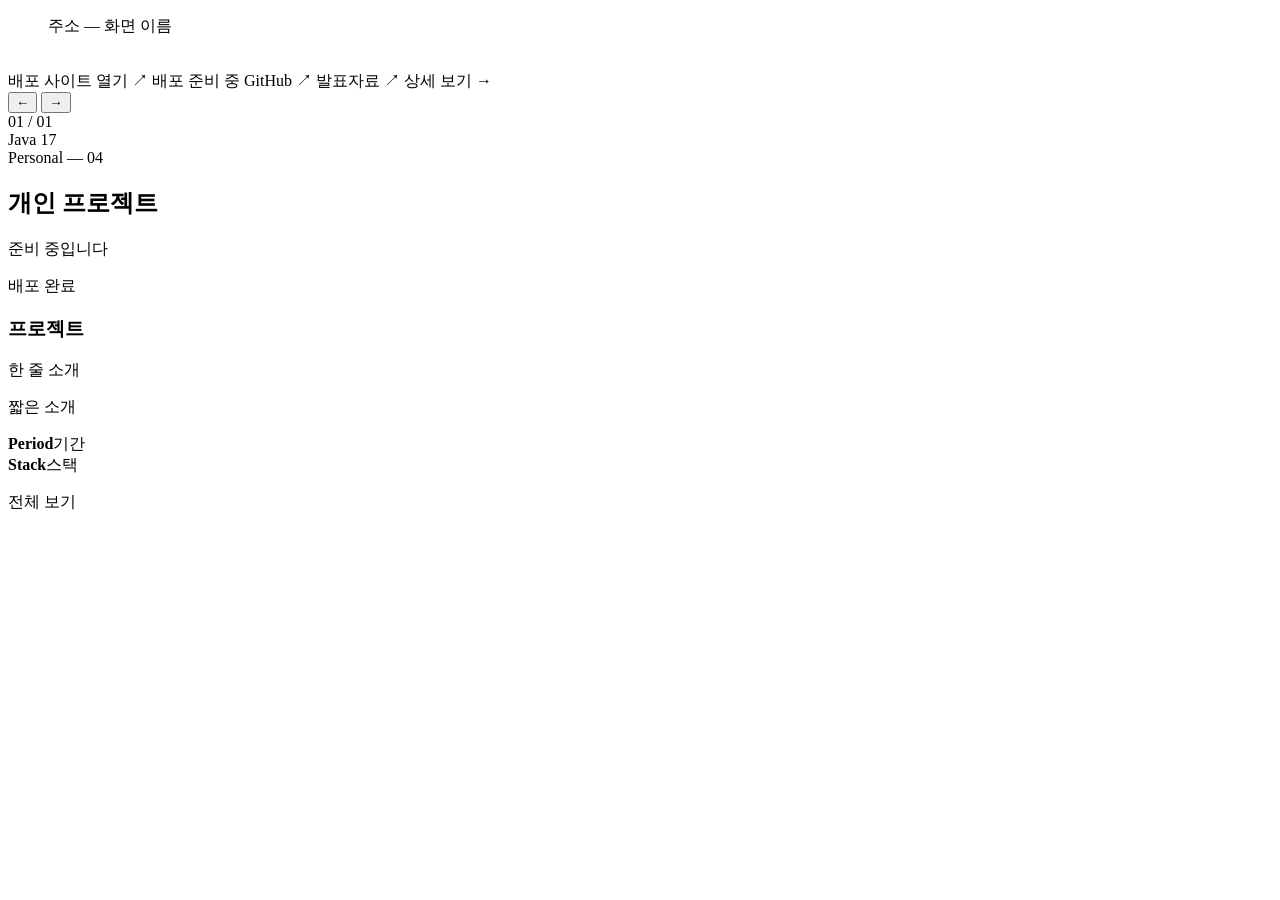
==== src/main/resources/templates/fragments/project.html @ 3ea21c9f "포트폴리오 홈페이지 + Docker·ECR·EC2 배포 구성 - Dockerfile(2단계 빌드, 비-root, 컨테이너 8080) 과 .dockerignore 추가 - deplo" ====
<!DOCTYPE html>
<html lang="ko" xmlns:th="http://www.thymeleaf.org">
<body>

<!-- 화면 이미지 한 장 (브라우저 창 모양 틀) -->
<figure class="shot" th:fragment="frame(project, shot)">
    <div class="bar">
        <i></i><i></i><i></i>
        <span th:text="${(project.deployed ? project.liveUrl : project.slug + '.local') + ' — ' + shot.label}">주소 — 화면 이름</span>
    </div>
    <img th:src="@{${shot.image}}" th:alt="${project.name + ' ' + shot.label + ' 화면'}" alt="">
</figure>

<!-- 배포 사이트 · 저장소 · 상세 링크 -->
<div class="acts" th:fragment="actions(project, showDetail)">
    <a th:if="${project.deployed}" class="chip go"
       th:href="${project.liveUrl}" target="_blank" rel="noopener">배포 사이트 열기 ↗</a>
    <span th:unless="${project.deployed}" class="chip" aria-disabled="true">배포 준비 중</span>
    <a th:if="${project.repoLinked}" class="chip"
       th:href="${project.repoUrl}" target="_blank" rel="noopener">GitHub ↗</a>
    <a th:if="${project.deckLinked}" class="chip"
       th:href="${project.deckUrl}" target="_blank" rel="noopener">발표자료 ↗</a>
    <a th:if="${showDetail}" class="chip" th:href="@{'/projects/' + ${project.slug}}">상세 보기 →</a>
</div>

<!-- 슬라이더 조작부 -->
<div class="ctrl" th:fragment="controls(total)" th:if="${total > 1}">
    <button class="nav-b" type="button" data-prev aria-label="이전 화면">&#8592;</button>
    <button class="nav-b" type="button" data-next aria-label="다음 화면">&#8594;</button>
    <div class="dots" data-dots></div>
    <span class="count" data-count
          th:text="'01 / ' + ${#numbers.formatInteger(total, 2)}">01 / 01</span>
</div>

<!-- 기술 스택 -->
<div class="stack" th:fragment="stack(items)">
    <span class="tech" th:each="tech : ${items}" th:text="${tech}">Java 17</span>
</div>

<!-- 메인의 프로젝트 구역: 대표 화면 한 장씩 슬라이드로 넘긴다 -->
<section class="sec" th:fragment="homeSection(kind, projects)" th:attr="data-section=${kind.path}">
    <div class="grid-bg"></div>
    <div class="sec-body">
        <span class="lab" th:text="${kind.labelEn} + ' — ' + ${#numbers.formatInteger(projects.size(), 2)}">Personal — 04</span>
        <h2 class="sh" th:text="${kind.label}">개인 프로젝트</h2>

        <p class="empty" th:if="${projects.isEmpty()}"
           th:text="'등록된 ' + ${kind.label} + '가 아직 없습니다.'">준비 중입니다</p>

        <th:block th:unless="${projects.isEmpty()}">
        <div class="slider" data-slider tabindex="0" role="region"
             th:attr="aria-label=${kind.label} + ' 슬라이드'">
            <div class="slider-window">
                <div class="slider-track" data-track>
                    <div class="slide" data-slide th:each="project : ${projects}">
                        <div class="pane">
                            <figure th:replace="~{fragments/project :: frame(${project}, ${project.coverShot})}"></figure>
                            <div class="pinfo">
                                <span class="lab dim" th:text="${project.sample} ? '예시 데이터' : '배포 완료'">배포 완료</span>
                                <h3 class="nm" th:text="${project.name}">프로젝트</h3>
                                <div class="tg" th:text="${project.tagline}">한 줄 소개</div>
                                <p th:text="${project.summary}">짧은 소개</p>
                                <div class="meta">
                                    <div><b>Period</b><span th:text="${project.period}">기간</span></div>
                                    <div><b>Stack</b><span th:text="${#strings.listJoin(project.primaryStack, ' · ')}">스택</span></div>
                                </div>
                                <div th:replace="~{fragments/project :: actions(${project}, true)}"></div>
                            </div>
                        </div>
                    </div>
                </div>
            </div>
            <div th:replace="~{fragments/project :: controls(${projects.size()})}"></div>
        </div>

        <p class="more">
            <a class="back" th:href="@{'/' + ${kind.path}}" th:text="${kind.label} + ' 전체 보기 →'">전체 보기</a>
        </p>
        </th:block>
    </div>
</section>

</body>
</html>
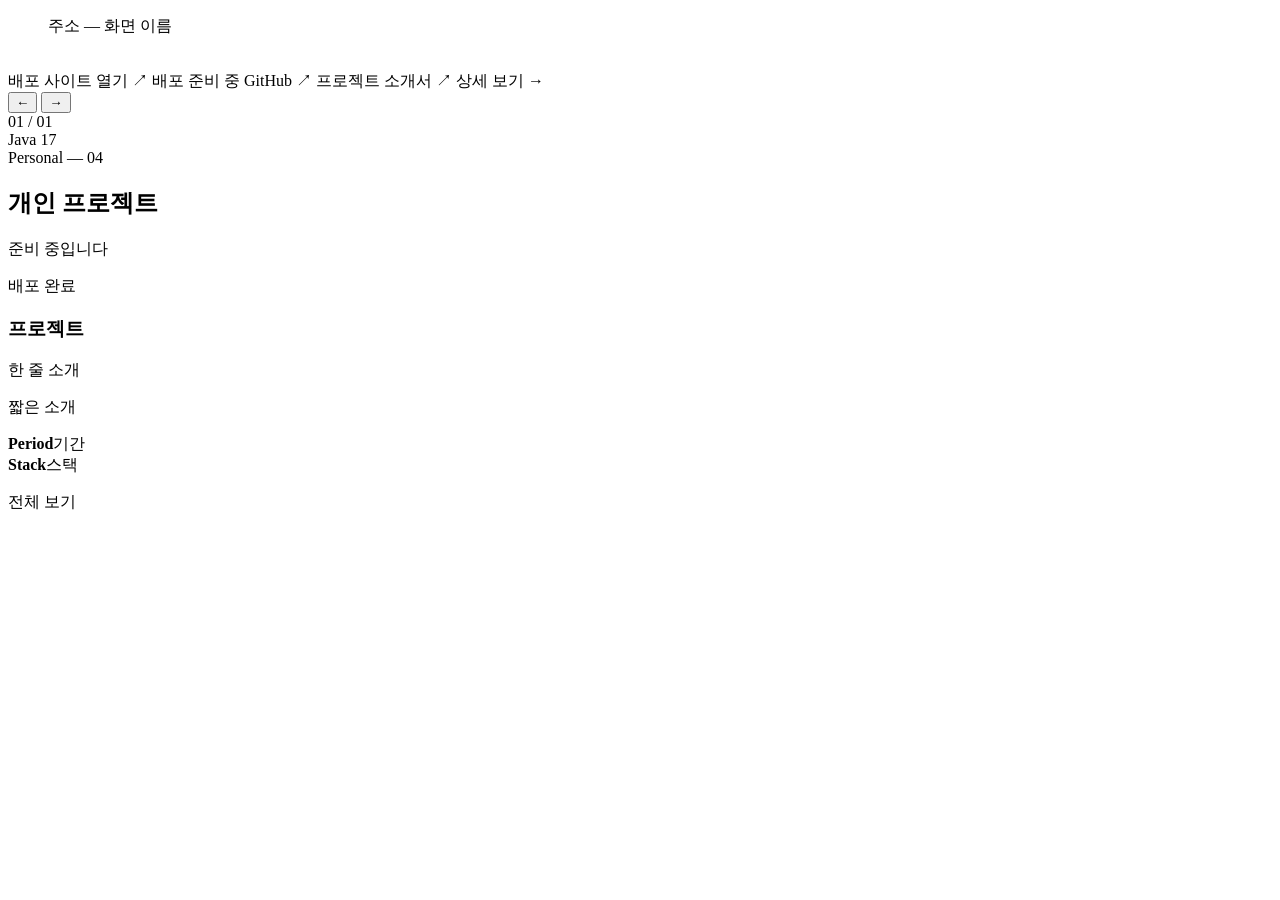
==== commit bd0fa523: "메인 소개 문구를 채용 맥락에 맞게 고쳐 쓰고, 목록 머리말을 구분별로 나눔 - 메인 제목·부제 교체 — "기획부터"는 1인 개발 뉘앙스라, 요구사항을 받아   구현하고 배포·운영" ====
--- a/src/main/resources/templates/fragments/project.html
+++ b/src/main/resources/templates/fragments/project.html
@@ -19,7 +19,7 @@
     <a th:if="${project.repoLinked}" class="chip"
        th:href="${project.repoUrl}" target="_blank" rel="noopener">GitHub ↗</a>
     <a th:if="${project.deckLinked}" class="chip"
-       th:href="${project.deckUrl}" target="_blank" rel="noopener">발표자료 ↗</a>
+       th:href="${project.deckUrl}" target="_blank" rel="noopener">프로젝트 소개서 ↗</a>
     <a th:if="${showDetail}" class="chip" th:href="@{'/projects/' + ${project.slug}}">상세 보기 →</a>
 </div>
 
